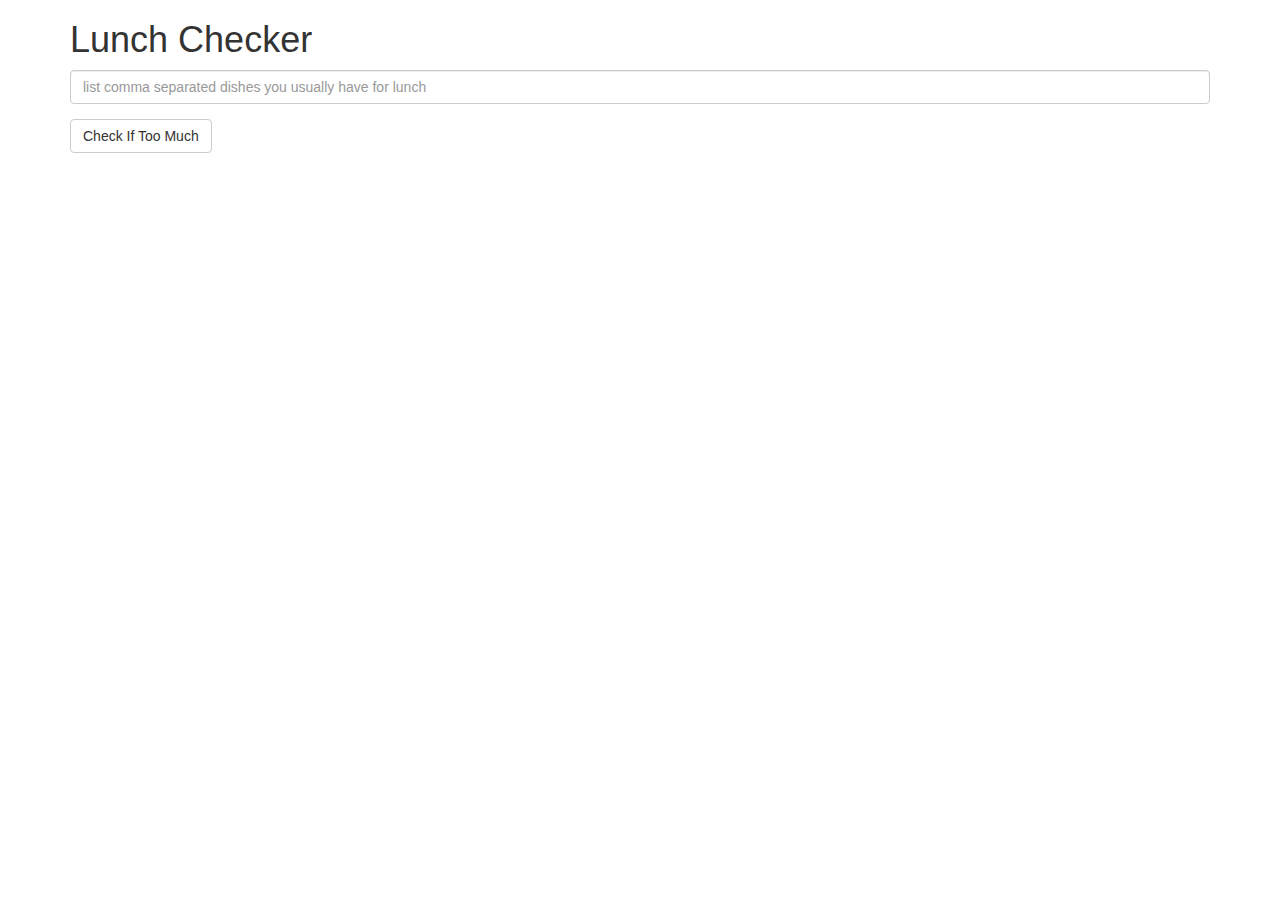
==== index.html @ e40e85b8 "création repo coursera  full stack 5 assignement 1" ====
<!doctype html>
<html lang="en">
  <head>
    <title>Lunch Checker</title>
    <meta name="viewport" content="width=device-width, initial-scale=1">
    <link rel="stylesheet" href="styles/bootstrap.min.css">
    <style>
      .message { font-size: 1.3em; font-weight: bold; }
    </style>
  </head>
<body>
   <div class="container">
     <h1>Lunch Checker</h1>

         <div class="form-group">
             <input id="lunch-menu" type="text"
             placeholder="list comma separated dishes you usually have for lunch"
             class="form-control">
         </div>
         <div class="form-group">
             <button class="btn btn-default">Check If Too Much</button>
         </div>
         <div class="form-group message">
           <!-- Your message can go here. -->
         </div>
   </div>

</body>
</html>
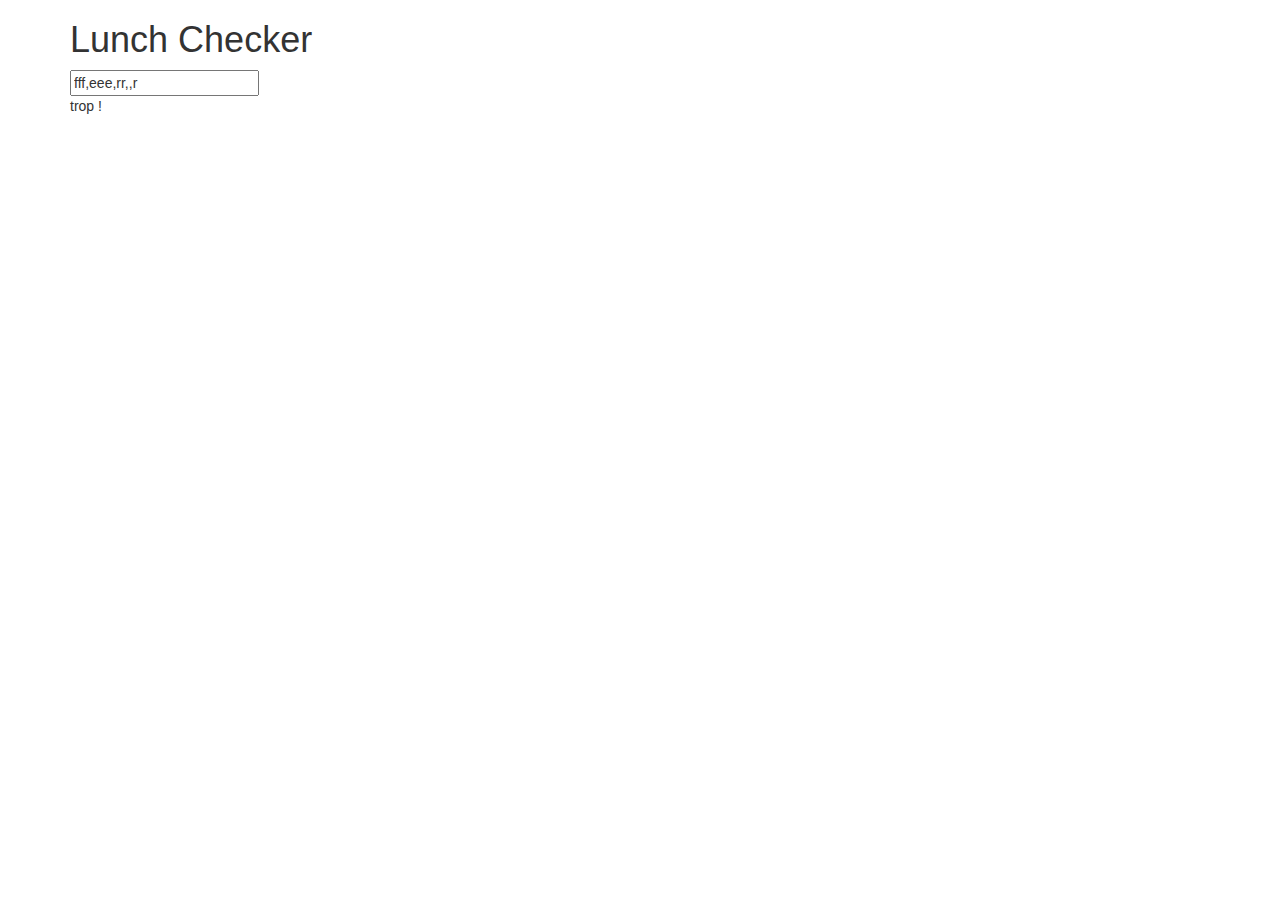
==== commit 7d94ad62: "10/05" ====
--- a/index.html
+++ b/index.html
@@ -1,26 +1,32 @@
 <!doctype html>
-<html lang="en">
+<html lang="en" ng-app="LunchCheck">
   <head>
     <title>Lunch Checker</title>
     <meta name="viewport" content="width=device-width, initial-scale=1">
+    <script src="angular.min.js"></script>
+    <script src="app.js"></script>
     <link rel="stylesheet" href="styles/bootstrap.min.css">
     <style>
       .message { font-size: 1.3em; font-weight: bold; }
     </style>
   </head>
 <body>
-   <div class="container">
+   <div class="container" ng-controller="LunchCheckController">
      <h1>Lunch Checker</h1>
 
          <div class="form-group">
+            
              <input id="lunch-menu" type="text"
-             placeholder="list comma separated dishes you usually have for lunch"
-             class="form-control">
+             ng-model="repas">
+             
+             <br>
+             
+             {{alerte}}
          </div>
-         <div class="form-group">
+         <!-- <div class="form-group">
              <button class="btn btn-default">Check If Too Much</button>
          </div>
-         <div class="form-group message">
+         <div class="form-group message"> -->
            <!-- Your message can go here. -->
          </div>
    </div>
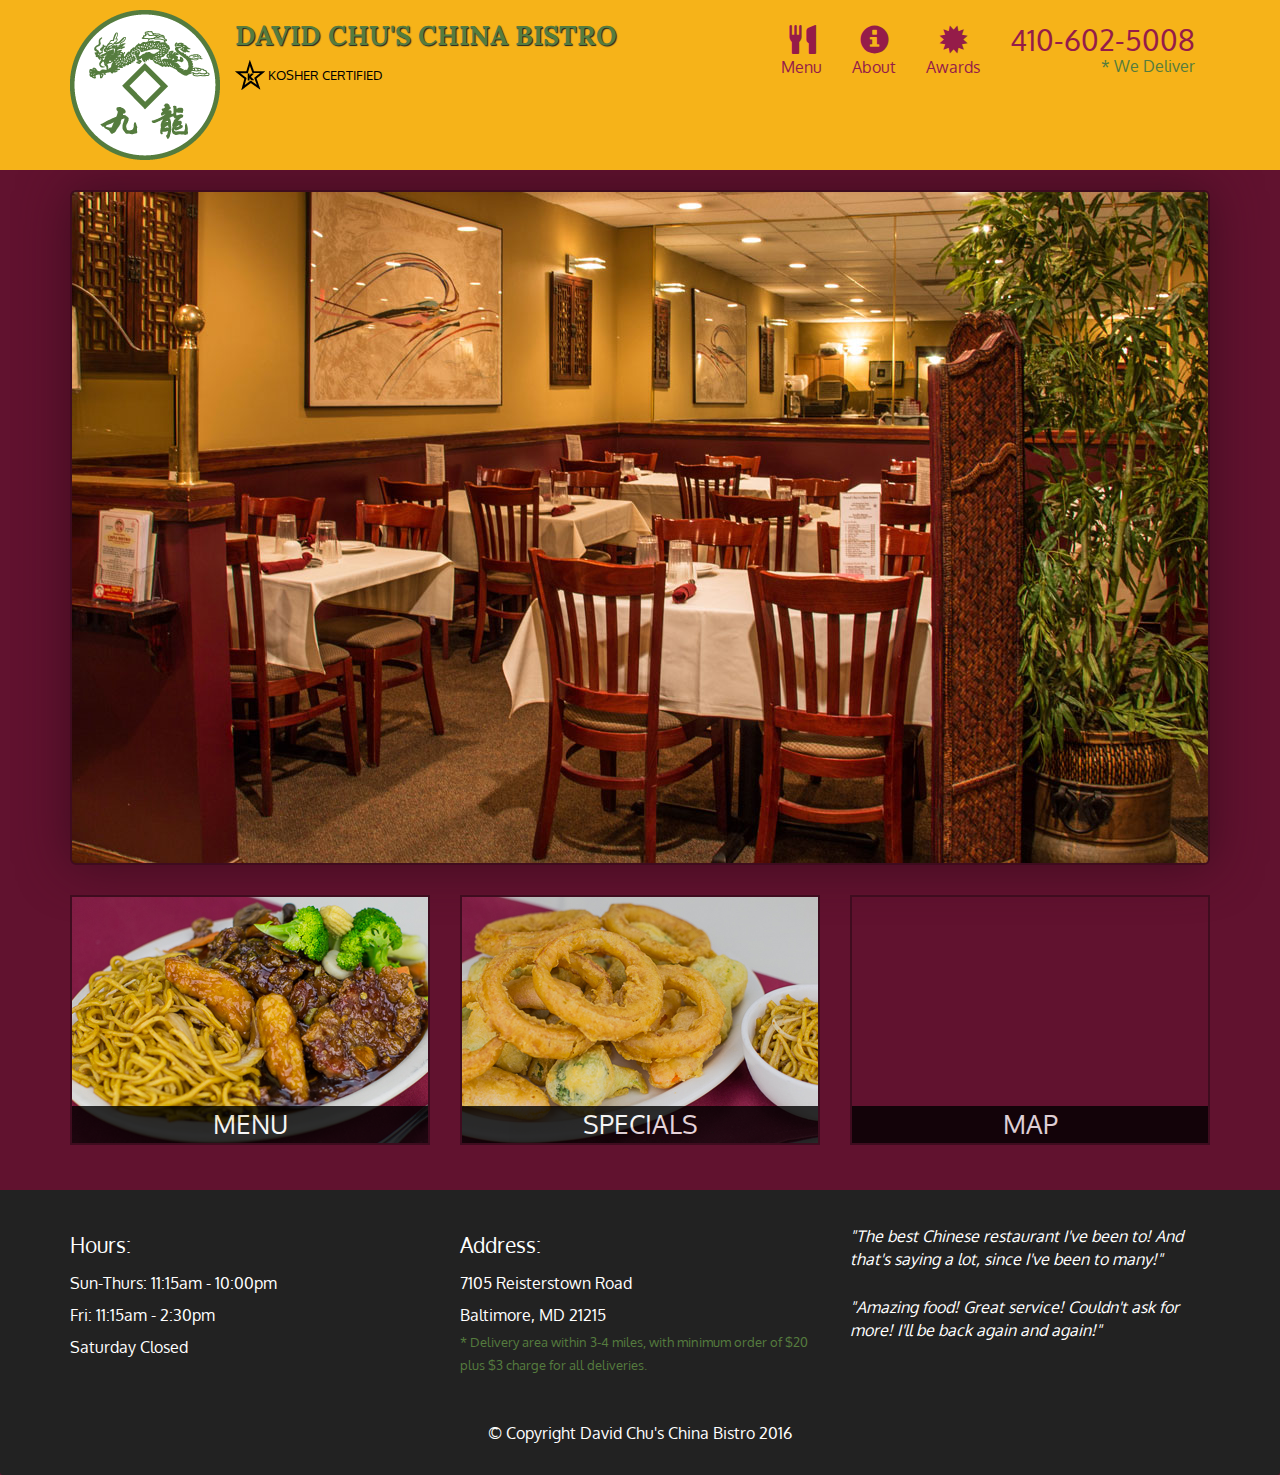
==== commit 65599d99: "dépot site coursera html l63" ====
--- a/index.html
+++ b/index.html
@@ -1,35 +1,108 @@
 <!doctype html>
-<html lang="en" ng-app="LunchCheck">
+<html lang="en">
   <head>
-    <title>Lunch Checker</title>
+    <meta charset="utf-8">
+    <meta http-equiv="X-UA-Compatible" content="IE=edge">
     <meta name="viewport" content="width=device-width, initial-scale=1">
-    <script src="angular.min.js"></script>
-    <script src="app.js"></script>
-    <link rel="stylesheet" href="styles/bootstrap.min.css">
-    <style>
-      .message { font-size: 1.3em; font-weight: bold; }
-    </style>
+    <title>David Chu's China Bistro</title>
+    <link rel="stylesheet" href="css/bootstrap.min.css">
+    <link rel="stylesheet" href="css/styles.css">
+    <link href='https://fonts.googleapis.com/css?family=Oxygen:400,300,700' rel='stylesheet' type='text/css'>
+    <link href='https://fonts.googleapis.com/css?family=Lora' rel='stylesheet' type='text/css'>
   </head>
 <body>
-   <div class="container" ng-controller="LunchCheckController">
-     <h1>Lunch Checker</h1>
+  <header>
+    <nav id="header-nav" class="navbar navbar-default">
+      <div class="container">
+        <div class="navbar-header">
+          <a href="index.html" class="pull-left visible-md visible-lg">
+            <div id="logo-img"></div>
+          </a>
 
-         <div class="form-group">
-            
-             <input id="lunch-menu" type="text"
-             ng-model="repas">
-             
-             <br>
-             
-             {{alerte}}
-         </div>
-         <!-- <div class="form-group">
-             <button class="btn btn-default">Check If Too Much</button>
-         </div>
-         <div class="form-group message"> -->
-           <!-- Your message can go here. -->
-         </div>
-   </div>
+          <div class="navbar-brand">
+            <a href="index.html"><h1>David Chu's China Bistro</h1></a>
+            <p>
+              <img src="images/star-k-logo.png" alt="Kosher certification">
+              <span>Kosher Certified</span>
+            </p>
+          </div>
 
+          <button id="navbarToggle" type="button" class="navbar-toggle collapsed" data-toggle="collapse" data-target="#collapsable-nav" aria-expanded="false">
+            <span class="sr-only">Toggle navigation</span>
+            <span class="icon-bar"></span>
+            <span class="icon-bar"></span>
+            <span class="icon-bar"></span>
+          </button>
+        </div>
+        
+        <div id="collapsable-nav" class="collapse navbar-collapse">
+           <ul id="nav-list" class="nav navbar-nav navbar-right">
+            <li id="navHomeButton" class="visible-xs active">
+              <a href="index.html">
+                <span class="glyphicon glyphicon-home"></span> Home</a>
+            </li>
+            <li id="navMenuButton">
+              <a href="#" onclick="$dc.loadMenuCategories();">
+                <span class="glyphicon glyphicon-cutlery"></span><br class="hidden-xs"> Menu</a>
+            </li>
+            <li>
+              <a href="#">
+                <span class="glyphicon glyphicon-info-sign"></span><br class="hidden-xs"> About</a>
+            </li>
+            <li>
+              <a href="#">
+                <span class="glyphicon glyphicon-certificate"></span><br class="hidden-xs"> Awards</a>
+            </li>
+            <li id="phone" class="hidden-xs">
+              <a href="tel:410-602-5008">
+                <span>410-602-5008</span></a><div>* We Deliver</div>
+            </li>
+          </ul><!-- #nav-list -->
+        </div><!-- .collapse .navbar-collapse -->
+      </div><!-- .container -->
+    </nav><!-- #header-nav -->
+  </header>
+
+  <div id="call-btn" class="visible-xs">
+    <a class="btn" href="tel:410-602-5008">
+    <span class="glyphicon glyphicon-earphone"></span>
+    410-602-5008
+    </a>
+  </div>
+  <div id="xs-deliver" class="text-center visible-xs">* We Deliver</div>
+
+  <div id="main-content" class="container"></div>
+
+  <footer class="panel-footer">
+    <div class="container">
+      <div class="row">
+        <section id="hours" class="col-sm-4">
+          <span>Hours:</span><br>
+          Sun-Thurs: 11:15am - 10:00pm<br>
+          Fri: 11:15am - 2:30pm<br>
+          Saturday Closed
+          <hr class="visible-xs">
+        </section>
+        <section id="address" class="col-sm-4">
+          <span>Address:</span><br>
+          7105 Reisterstown Road<br>
+          Baltimore, MD 21215
+          <p>* Delivery area within 3-4 miles, with minimum order of $20 plus $3 charge for all deliveries.</p>
+          <hr class="visible-xs">
+        </section>
+        <section id="testimonials" class="col-sm-4">
+          <p>"The best Chinese restaurant I've been to! And that's saying a lot, since I've been to many!"</p>
+          <p>"Amazing food! Great service! Couldn't ask for more! I'll be back again and again!"</p>
+        </section>
+      </div>
+      <div class="text-center">&copy; Copyright David Chu's China Bistro 2016</div>
+    </div>
+  </footer>
+
+  <!-- jQuery (Bootstrap JS plugins depend on it) -->
+  <script src="js/jquery-2.1.4.min.js"></script>
+  <script src="js/bootstrap.min.js"></script>
+  <script src="js/ajax-utils.js"></script>
+  <script src="js/script.js"></script>
 </body>
 </html>
--- a/css/styles.css
+++ b/css/styles.css
@@ -0,0 +1,375 @@
+body {
+  font-size: 16px;
+  color: #fff;
+  background-color: #61122f;
+  font-family: 'Oxygen', sans-serif;
+}
+
+/** HEADER **/
+#header-nav {
+  background-color: #f6b319;
+  border-radius: 0;
+  border: 0;
+}
+
+#logo-img {
+  background: url('../images/restaurant-logo_large.png') no-repeat;
+  width: 150px;
+  height: 150px;
+  margin: 10px 15px 10px 0;
+}
+
+.navbar-brand {
+  padding-top: 25px;
+}
+.navbar-brand h1 { /* Restaurant name */
+  font-family: 'Lora', serif;
+  color: #557c3e;
+  font-size: 1.5em;
+  text-transform: uppercase;
+  font-weight: bold;
+  text-shadow: 1px 1px 1px #222;
+  margin-top: 0;
+  margin-bottom: 0;
+  line-height: .75;
+}
+.navbar-brand a:hover, .navbar-brand a:focus {
+  text-decoration: none;
+}
+.navbar-brand p { /* Kosher cert */
+  color: #000;
+  text-transform: uppercase;
+  font-size: .7em;
+  margin-top: 15px;
+}
+.navbar-brand p span { /* Star-K */
+  vertical-align: middle;
+}
+
+#nav-list {
+  margin-top: 10px;
+}
+#nav-list a {
+  color: #951C49;
+  text-align: center;
+}
+#nav-list a:hover {
+  background: #E7E7E7;
+}
+#nav-list a span {
+  font-size: 1.8em;
+}
+
+#phone {
+  margin-top: 5px;
+}
+#phone a { /* Phone number */
+  text-align: right;
+  padding-bottom: 0;
+}
+#phone div { /* We Deliver */
+  color: #557c3e;
+  text-align: right;
+  padding-right: 15px;
+}
+
+.navbar-header button.navbar-toggle, .navbar-header .icon-bar {
+  border: 1px solid #61122f;
+}
+.navbar-header button.navbar-toggle {
+  clear: both;
+  margin-top: -30px;
+}
+/* END HEADER */
+
+/* FOOTER */
+.panel-footer {
+  margin-top: 30px;
+  padding-top: 35px;
+  padding-bottom: 30px;
+  background-color: #222;
+  border-top: 0;
+}
+.panel-footer div.row {
+  margin-bottom: 35px;
+}
+#hours, #address {
+  line-height: 2;
+}
+#hours > span, #address > span {
+  font-size: 1.3em;
+}
+#address p {
+  color: #557c3e;
+  font-size: .8em;
+  line-height: 1.8;
+}
+#testimonials {
+  font-style: italic;
+}
+#testimonials p:nth-child(2) {
+  margin-top: 25px;
+}
+/* END FOOTER */
+
+
+
+/* HOME PAGE */
+.container .jumbotron {
+  box-shadow: 0 0 50px #3F0C1F;
+  border: 2px solid #3F0C1F;
+}
+
+#menu-tile, #specials-tile, #map-tile {
+  height: 250px;
+  width: 100%;
+  margin-bottom: 15px;
+  position: relative;
+  border: 2px solid #3F0C1F;
+  overflow: hidden;
+}
+#menu-tile:hover, #specials-tile:hover, #map-tile:hover {
+  box-shadow: 0 1px 5px 1px #cccccc;
+}
+#menu-tile {
+  background: url('../images/menu-tile.jpg') no-repeat;
+  background-position: center;
+}
+#specials-tile {
+  background: url('../images/specials-tile.jpg') no-repeat;
+  background-position: center;
+}
+#menu-tile span, #specials-tile span, #map-tile span {
+  position: absolute;
+  bottom: 0;
+  right: 0;
+  width: 100%;
+  text-align: center;
+  font-size: 1.6em;
+  text-transform: uppercase;
+  background-color: #000;
+  color: #fff;
+  opacity: .8;
+}
+/* END HOME PAGE */
+
+/* MENU CATEGORIES PAGE */
+.category-tile { 
+  position: relative;
+  border: 2px solid #3F0C1F;
+  overflow: hidden;
+  width: 200px;
+  height: 200px;
+  margin: 0 auto 15px;
+}
+.category-tile span {
+  position: absolute;
+  bottom: 0;
+  right: 0;
+  width: 100%;
+  text-align: center;
+  font-size: 1.2em;
+  text-transform: uppercase;
+  background-color: #000;
+  color: #fff;
+  opacity: .8;
+}
+.category-tile:hover {
+  box-shadow: 0 1px 5px 1px #cccccc;
+}
+
+#menu-categories-title + div {
+  margin-bottom: 50px;
+}
+/* END MENU CATEGORIES PAGE */
+
+/* SINGLE CATEGORY PAGE */
+.menu-item-tile {
+  margin-bottom: 25px;
+}
+.menu-item-tile hr {
+  width: 80%;
+}
+.menu-item-tile .menu-item-price {
+  font-size: 1.1em;
+  text-align: right;
+  margin-top: -15px;
+  margin-right: -15px;
+}
+.menu-item-tile .menu-item-price span {
+  font-size: .6em;
+}
+.menu-item-photo {
+  position: relative;
+  border: 2px solid #3F0C1F; 
+  overflow: hidden;
+  padding: 0;
+  margin-right: -15px;
+  margin-left: auto;
+  margin-bottom: 20px;
+  max-width: 250px;
+}
+.menu-item-photo div {
+  position: absolute;
+  bottom: 0;
+  right: 0;
+  width: 80px;
+  background-color: #557c3e;
+  text-align: center;
+}
+.menu-item-description {
+  padding-right: 30px;
+}
+h3.menu-item-title {
+  margin: 0 0 10px;
+}
+.menu-item-details {
+  font-size: .9em;
+  font-style: italic;
+}
+/* END SINGLE CATEGORY PAGE */
+
+
+/********** Large devices only **********/
+@media (min-width: 1200px) {
+  .container .jumbotron {
+    background: url('../images/jumbotron_1200.jpg') no-repeat;
+    height: 675px;
+  }
+}
+
+/********** Medium devices only **********/
+@media (min-width: 992px) and (max-width: 1199px) {
+  /* Header */
+  #logo-img {
+    background: url('../images/restaurant-logo_medium.png') no-repeat;
+    width: 100px;
+    height: 100px;
+    margin: 5px 5px 5px 0;
+  }
+  /* End Header */
+
+  /* Home Page */
+  .container .jumbotron {
+    background: url('../images/jumbotron_992.jpg') no-repeat;
+    height: 558px;
+  }
+  /* End Home Page */
+}
+
+/********** Small devices only **********/
+@media (min-width: 768px) and (max-width: 991px) {
+  /* Home Page */
+  .container .jumbotron {
+    background: url('../images/jumbotron_768.jpg') no-repeat;
+    height: 432px;
+  }
+  /* End Home Page */
+}
+
+/********** Extra small devices only **********/
+@media (max-width: 767px) {
+  /* Header */
+  .navbar-brand {
+    padding-top: 10px;
+    height: 80px;
+  }
+  .navbar-brand h1 { /* Restaurant name */
+    padding-top: 10px;
+    font-size: 5vw; /* 1vw = 1% of viewport width */
+  }
+  .navbar-brand p { /* Kosher cert */
+    font-size: .6em;
+    margin-top: 12px;
+  }
+  .navbar-brand p img { /* Star-K */
+    height: 20px;
+  }
+
+  #collapsable-nav a { /* Collapsed nav menu text */
+    font-size: 1.2em;
+  }
+  #collapsable-nav a span { /* Collapsed nav menu glyph */
+    font-size: 1em;
+    margin-right: 5px;
+  }
+
+  #call-btn > a {
+    font-size: 1.5em;
+    display: block;
+    margin: 0 20px;
+    padding: 10px;
+    border: 2px solid #fff;
+    background-color: #f6b319;
+    color: #951c49;
+  }
+  #xs-deliver {
+    margin-top: 5px;
+    font-size: .7em;
+    letter-spacing: .1em;
+    text-transform: uppercase;
+  }
+  /* End Header */
+
+  /* Footer */
+  .panel-footer section {
+    margin-bottom: 30px;
+    text-align: center;
+  }
+  .panel-footer section:nth-child(3) {
+    margin-bottom: 0; /* margin already exists on the whole row */
+  }
+  .panel-footer section hr {
+    width: 50%;
+  }
+  /* End Footer */
+
+  /* Home Page */
+  .container .jumbotron {
+    margin-top: 30px;
+    padding: 0;
+  }
+  #menu-tile, #specials-tile {
+    width: 360px;
+    margin: 0 auto 15px;
+  }
+
+  .menu-item-photo {
+    margin-right: auto;
+  }
+  .menu-item-tile .menu-item-price {
+    text-align: center;
+  }
+  .menu-item-description {
+    text-align: center;;
+  }
+}
+
+
+/********** Super extra small devices Only :-) (e.g., iPhone 4) **********/
+@media (max-width: 479px) {
+  /* Header */
+  .navbar-brand h1 { /* Restaurant name */
+    padding-top: 5px;
+    font-size: 6vw;
+  }
+  /* End Header */
+  
+  /* Home page */
+  #menu-tile, #specials-tile {
+    width: 280px;
+    margin: 0 auto 15px;
+  }
+
+  .col-xxs-12 {
+    position: relative;
+    min-height: 1px;
+    padding-right: 15px;
+    padding-left: 15px;
+    float: left;
+    width: 100%;
+  }
+}
+
+
+
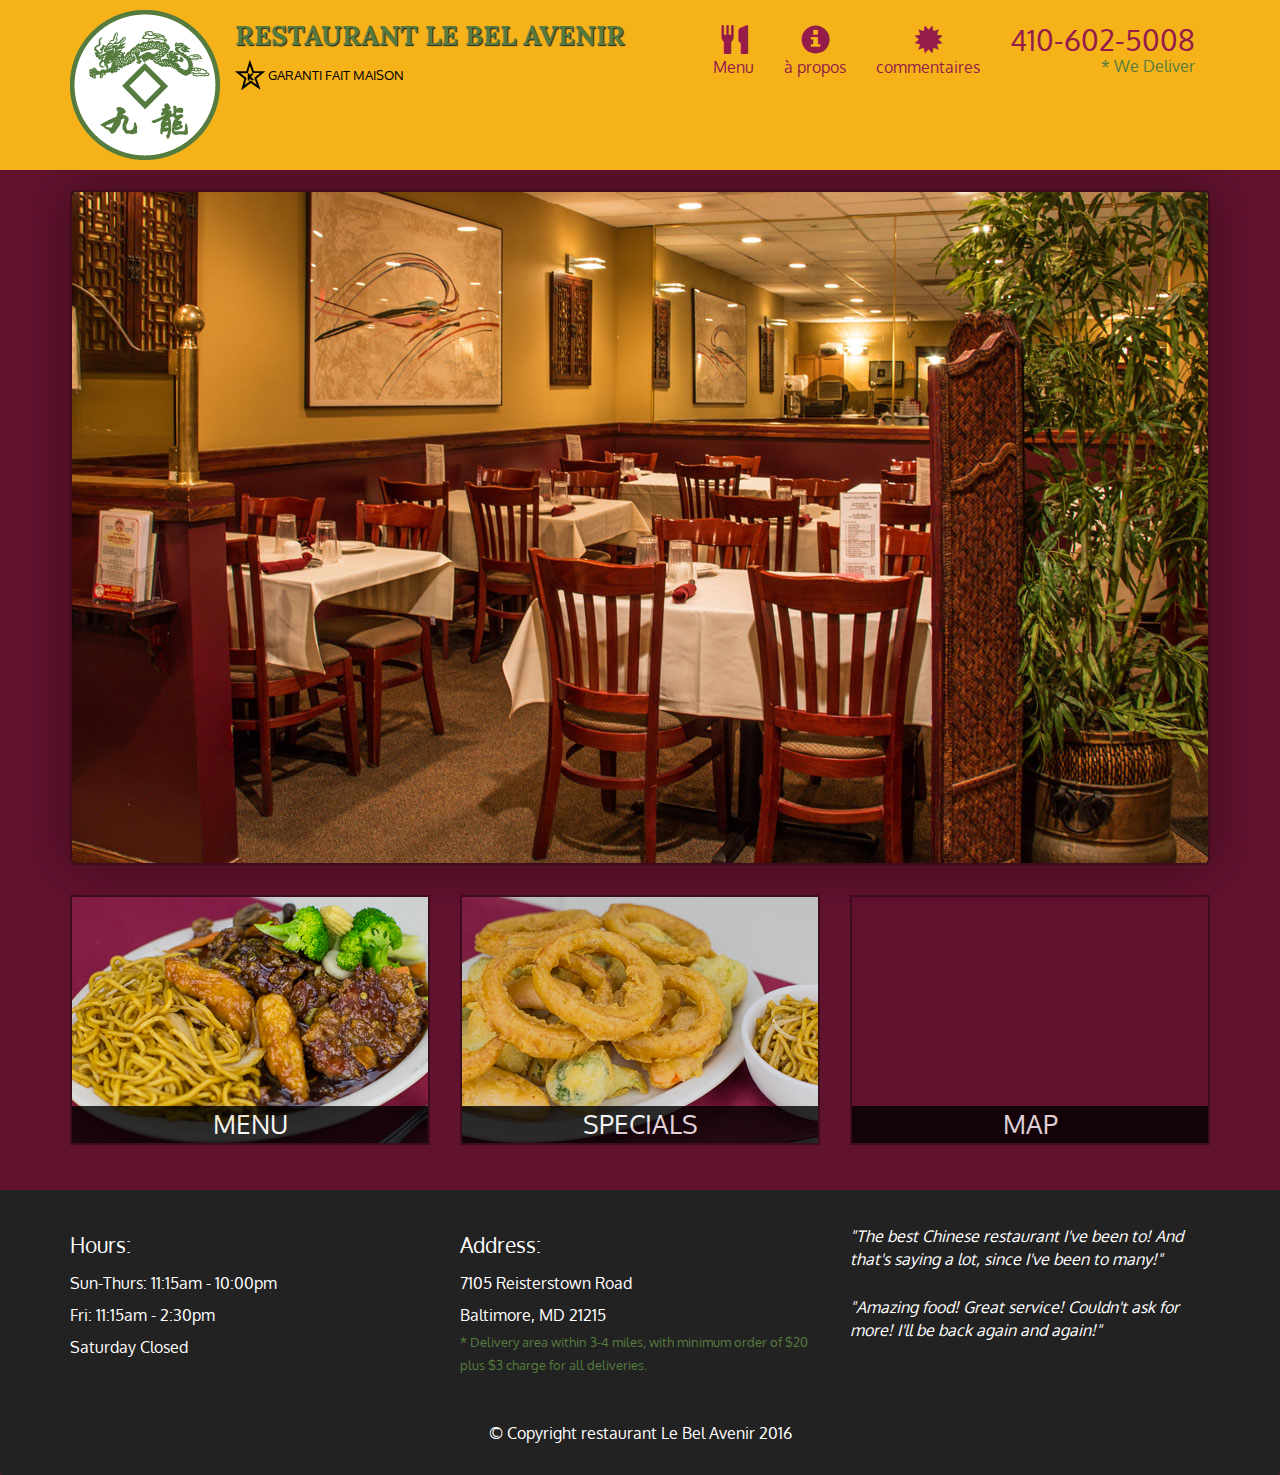
==== commit c51e4de2: "traduction" ====
--- a/index.html
+++ b/index.html
@@ -4,7 +4,7 @@
     <meta charset="utf-8">
     <meta http-equiv="X-UA-Compatible" content="IE=edge">
     <meta name="viewport" content="width=device-width, initial-scale=1">
-    <title>David Chu's China Bistro</title>
+    <title>restaurant Le Bel Avenir</title>
     <link rel="stylesheet" href="css/bootstrap.min.css">
     <link rel="stylesheet" href="css/styles.css">
     <link href='https://fonts.googleapis.com/css?family=Oxygen:400,300,700' rel='stylesheet' type='text/css'>
@@ -20,10 +20,10 @@
           </a>
 
           <div class="navbar-brand">
-            <a href="index.html"><h1>David Chu's China Bistro</h1></a>
+            <a href="index.html"><h1>restaurant Le Bel Avenir</h1></a>
             <p>
               <img src="images/star-k-logo.png" alt="Kosher certification">
-              <span>Kosher Certified</span>
+              <span>garanti fait maison</span>
             </p>
           </div>
 
@@ -47,11 +47,11 @@
             </li>
             <li>
               <a href="#">
-                <span class="glyphicon glyphicon-info-sign"></span><br class="hidden-xs"> About</a>
+                <span class="glyphicon glyphicon-info-sign"></span><br class="hidden-xs"> à propos</a>
             </li>
             <li>
               <a href="#">
-                <span class="glyphicon glyphicon-certificate"></span><br class="hidden-xs"> Awards</a>
+                <span class="glyphicon glyphicon-certificate"></span><br class="hidden-xs"> commentaires</a>
             </li>
             <li id="phone" class="hidden-xs">
               <a href="tel:410-602-5008">
@@ -95,7 +95,7 @@
           <p>"Amazing food! Great service! Couldn't ask for more! I'll be back again and again!"</p>
         </section>
       </div>
-      <div class="text-center">&copy; Copyright David Chu's China Bistro 2016</div>
+      <div class="text-center">&copy; Copyright restaurant Le Bel Avenir 2016</div>
     </div>
   </footer>
 
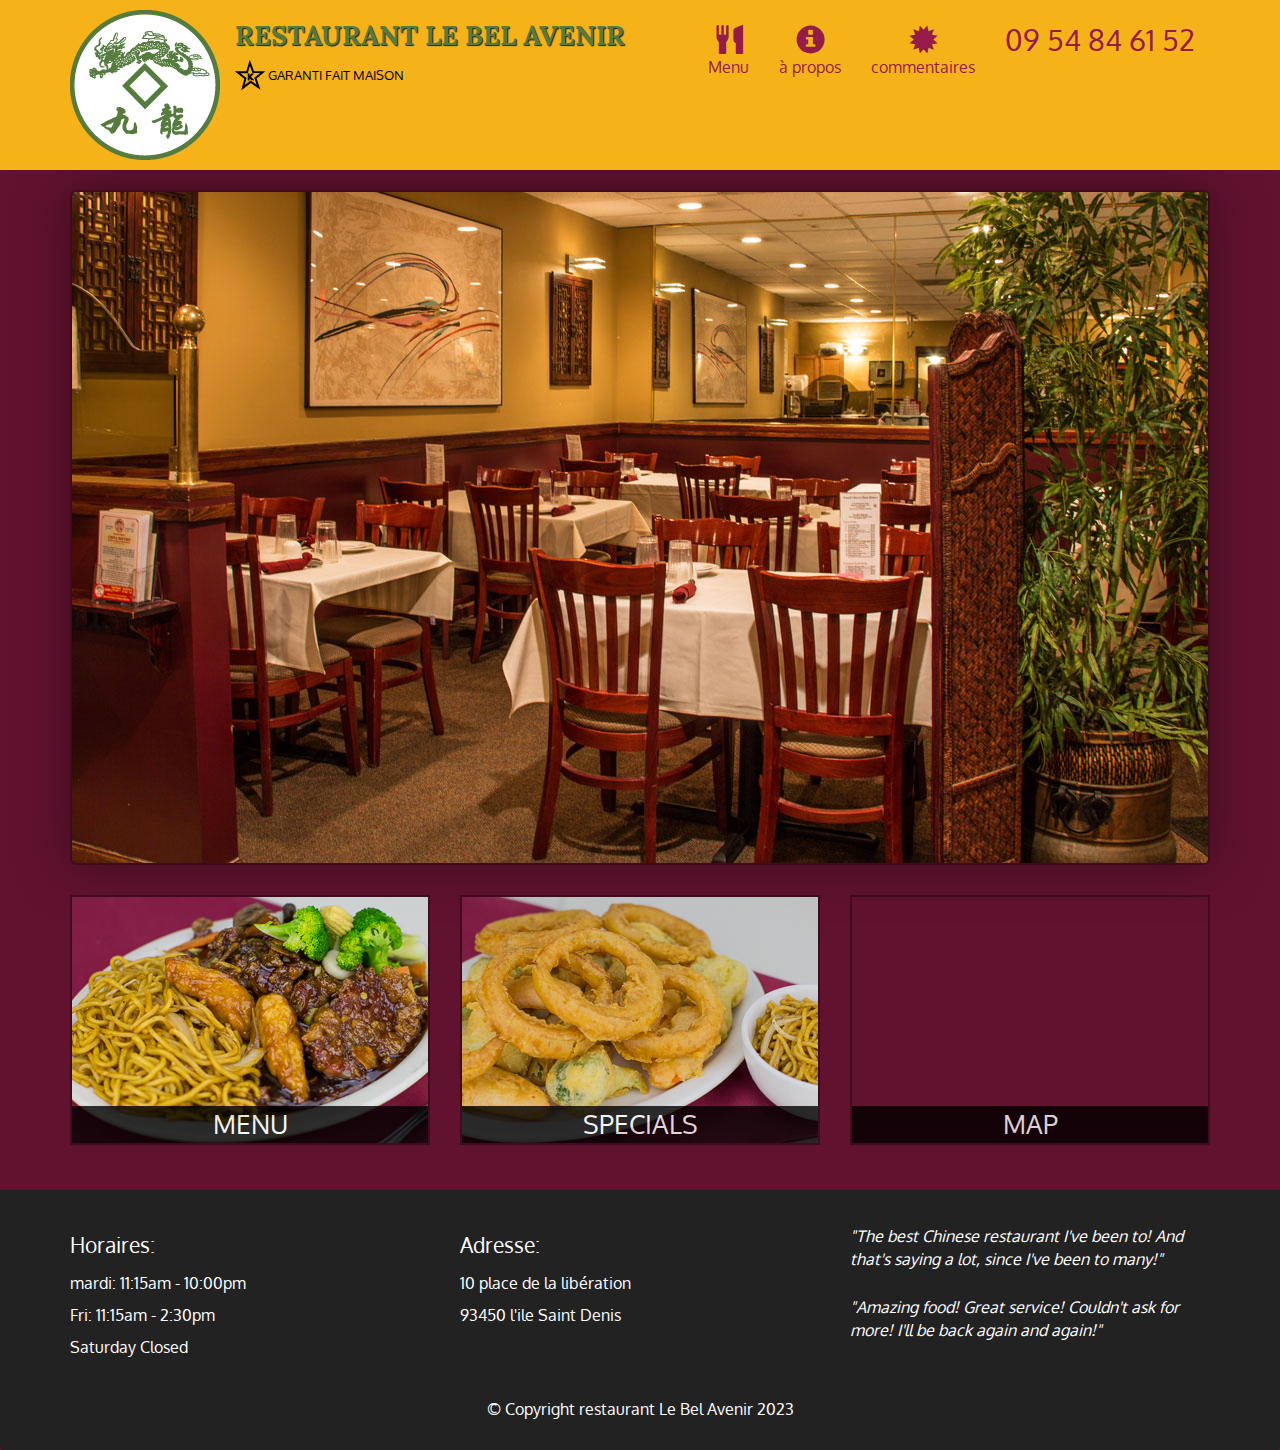
==== commit 83884e11: "tél" ====
--- a/index.html
+++ b/index.html
@@ -55,7 +55,7 @@
             </li>
             <li id="phone" class="hidden-xs">
               <a href="tel:410-602-5008">
-                <span>410-602-5008</span></a><div>* We Deliver</div>
+                <span>09 54 84 61 52</span></a><div></div>
             </li>
           </ul><!-- #nav-list -->
         </div><!-- .collapse .navbar-collapse -->
@@ -66,10 +66,10 @@
   <div id="call-btn" class="visible-xs">
     <a class="btn" href="tel:410-602-5008">
     <span class="glyphicon glyphicon-earphone"></span>
-    410-602-5008
+    09 54 84 61 52
     </a>
   </div>
-  <div id="xs-deliver" class="text-center visible-xs">* We Deliver</div>
+  <div id="xs-deliver" class="text-center visible-xs"></div>
 
   <div id="main-content" class="container"></div>
 
@@ -77,17 +77,17 @@
     <div class="container">
       <div class="row">
         <section id="hours" class="col-sm-4">
-          <span>Hours:</span><br>
-          Sun-Thurs: 11:15am - 10:00pm<br>
+          <span>Horaires:</span><br>
+          mardi: 11:15am - 10:00pm<br>
           Fri: 11:15am - 2:30pm<br>
           Saturday Closed
           <hr class="visible-xs">
         </section>
         <section id="address" class="col-sm-4">
-          <span>Address:</span><br>
-          7105 Reisterstown Road<br>
-          Baltimore, MD 21215
-          <p>* Delivery area within 3-4 miles, with minimum order of $20 plus $3 charge for all deliveries.</p>
+          <span>Adresse:</span><br>
+          10 place de la libération<br>
+          93450 l'ile Saint Denis
+          <p></p>
           <hr class="visible-xs">
         </section>
         <section id="testimonials" class="col-sm-4">
@@ -95,7 +95,7 @@
           <p>"Amazing food! Great service! Couldn't ask for more! I'll be back again and again!"</p>
         </section>
       </div>
-      <div class="text-center">&copy; Copyright restaurant Le Bel Avenir 2016</div>
+      <div class="text-center">&copy; Copyright restaurant Le Bel Avenir 2023</div>
     </div>
   </footer>
 
